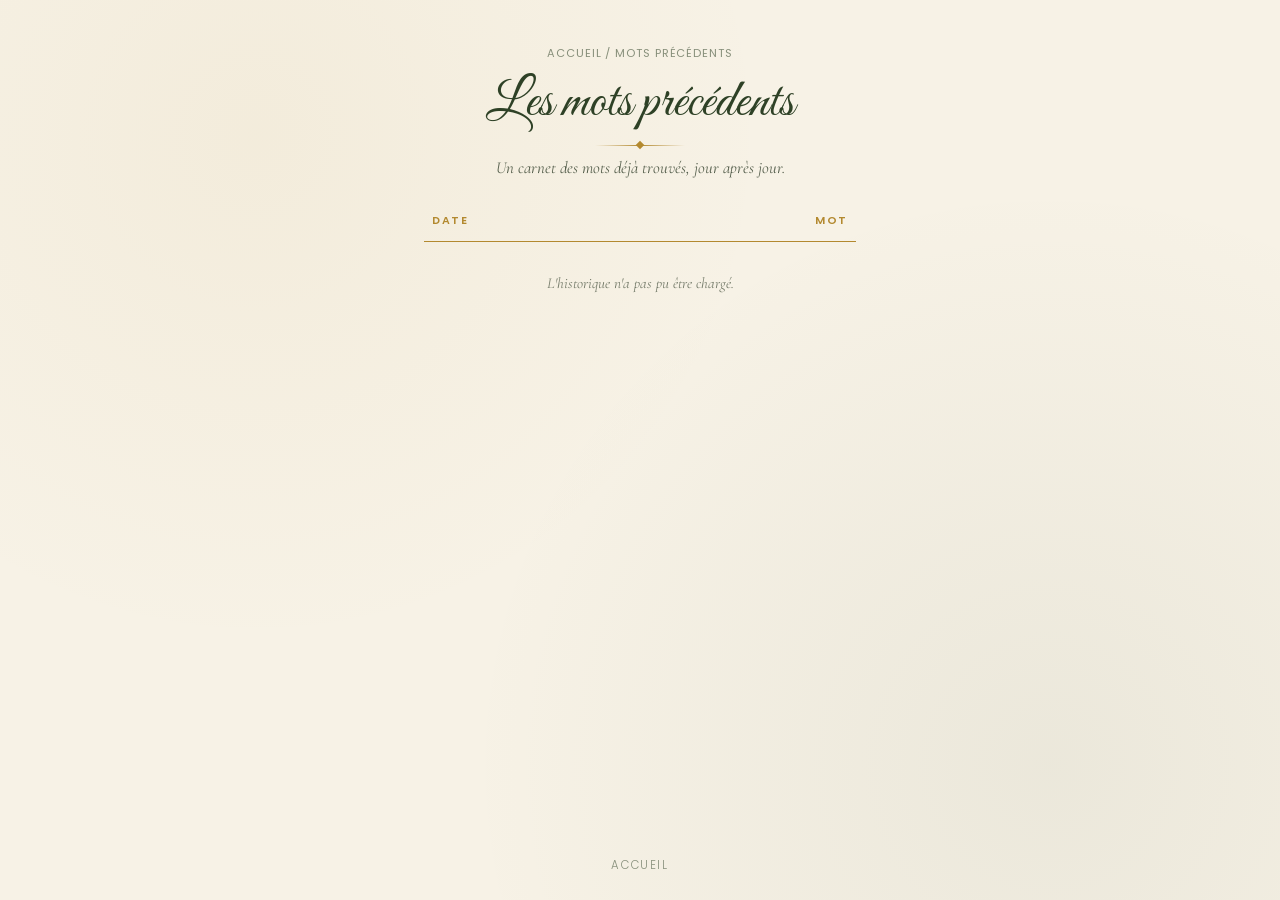
==== archives.html @ 416a00e5 "ajustements" ====
<!DOCTYPE html>
<html lang="fr">
<head>
    <meta charset="UTF-8" />
    <meta name="viewport" content="width=device-width, initial-scale=1.0" />
    <title>Les mots précédents — Le Mot du Jour</title>
    <link rel="stylesheet" href="css/style.css" />
    <link rel="preconnect" href="https://fonts.googleapis.com">
    <link href="https://fonts.googleapis.com/css2?family=Great+Vibes&family=Cormorant+Garamond:ital,wght@0,400;0,500;0,600;1,400&family=Poppins:wght@300;400;600&display=swap" rel="stylesheet">
</head>
<body>

    <div class="page">

        <header class="entete entete--secondaire">
            <p class="fil-ariane"><a href="index.html">Accueil</a> / Mots précédents</p>
            <h1>Les mots précédents</h1>
            <div class="entete-separateur" aria-hidden="true"></div>
            <p class="entete-baseline">Un carnet des mots déjà trouvés, jour après jour.</p>
        </header>

        <main class="contenu-archives">

            <table class="tableau-archives">
                <thead>
                    <tr>
                        <th>Date</th>
                        <th>Mot</th>
                    </tr>
                </thead>
                <tbody id="corps-archives"></tbody>
            </table>

            <p id="message-vide" class="message-vide" hidden>Aucun mot précédent pour l'instant.</p>

        </main>

        <footer class="pied">
            <a href="index.html">Accueil</a>
        </footer>

    </div>

    <script type="module" src="js/archives.js"></script>

</body>
</html>
---- css/style.css ----
/* ==========================================================================
   LE MOT DU JOUR — feuille de style
   Palette : ivoire chaud, vert forêt profond, filet or
   ========================================================================== */

:root {
    --ivoire:        #f7f2e6;
    --ivoire-carte:  #fbf8f0;
    --vert-encre:    #22301c;
    --vert-fonce:    #2e4126;
    --vert-carte:    #3d5433;
    --or:            #b3892f;
    --or-clair:      #d9b969;
    --ombre:         rgba(34, 48, 28, 0.25);

    --police-signature: 'Great Vibes', cursive;
    --police-titre:      'Cormorant Garamond', serif;
    --police-texte:      'Poppins', sans-serif;
}

* { margin: 0; padding: 0; box-sizing: border-box; }

html { scroll-behavior: smooth; }

body {
    min-height: 100vh;
    background-color: var(--ivoire);
    background-image:
        radial-gradient(circle at 20% 15%, rgba(179, 137, 47, 0.06), transparent 40%),
        radial-gradient(circle at 82% 85%, rgba(46, 65, 38, 0.06), transparent 45%);
    color: var(--vert-encre);
    font-family: var(--police-texte);
    overflow-x: hidden;
}

.page {
    min-height: 100vh;
    display: flex;
    flex-direction: column;
}

/* ---------- En-tête ---------- */
.entete {
    position: relative;
    z-index: 10;
    text-align: center;
    padding: 3.5rem 1.5rem 1.5rem;
}

.entete-signature {
    font-family: var(--police-texte);
    font-weight: 300;
    font-size: 0.78rem;
    letter-spacing: 0.22em;
    text-transform: uppercase;
    color: var(--vert-fonce);
    opacity: 0.65;
    margin-bottom: 0.4rem;
}

.entete h1 {
    font-family: var(--police-signature);
    font-weight: 400;
    font-size: clamp(3rem, 8vw, 5rem);
    line-height: 1;
    color: var(--vert-fonce);
}

.entete-separateur {
    width: 90px;
    height: 1px;
    margin: 0.9rem auto 0.7rem;
    background: linear-gradient(90deg, transparent, var(--or) 50%, transparent);
    position: relative;
}

.entete-separateur::before {
    content: "";
    position: absolute;
    top: 50%;
    left: 50%;
    width: 6px;
    height: 6px;
    transform: translate(-50%, -50%) rotate(45deg);
    background: var(--or);
}

.entete-baseline {
    font-family: var(--police-titre);
    font-style: italic;
    font-size: 1.05rem;
    color: var(--vert-encre);
    opacity: 0.75;
    margin-top: 0.6rem;
}

/* ---------- Démo : aperçu d'une partie ---------- */
.demo {
    position: relative;
    z-index: 10;
    display: flex;
    flex-direction: column;
    align-items: center;
    padding: 0 1.5rem 1rem;
}

.demo-etiquette {
    font-family: var(--police-titre);
    font-style: italic;
    font-size: 0.9rem;
    color: var(--vert-encre);
    opacity: 0.6;
    margin-bottom: 0.9rem;
}

.demo-carte {
    width: 100%;
    max-width: 380px;
    background-color: var(--ivoire-carte);
    border: 1px solid var(--or);
    border-radius: 2px;
    padding: 1.1rem 1.3rem;
    box-shadow: 0 10px 24px var(--ombre);
    display: flex;
    flex-direction: column;
    gap: 0.65rem;
}

.demo-ligne {
    display: grid;
    grid-template-columns: 2.6rem 1fr 5rem 3.4rem;
    align-items: center;
    gap: 0.7rem;
    font-family: var(--police-texte);
    font-size: 0.78rem;
    opacity: 0;
    animation: apparaitre 0.5s ease forwards;
}

.demo-ligne:nth-child(1) { animation-delay: 0.15s; }
.demo-ligne:nth-child(2) { animation-delay: 0.45s; }
.demo-ligne:nth-child(3) { animation-delay: 0.75s; }
.demo-ligne:nth-child(4) { animation-delay: 1.05s; }

@keyframes apparaitre {
    from { opacity: 0; transform: translateY(6px); }
    to   { opacity: 1; transform: translateY(0); }
}

.demo-rang {
    font-weight: 600;
    color: var(--vert-fonce);
    opacity: 0.55;
    text-align: right;
}

.demo-mot {
    font-family: var(--police-titre);
    font-weight: 600;
    font-size: 1rem;
    color: var(--vert-encre);
    text-transform: lowercase;
}

.demo-jauge {
    position: relative;
    height: 6px;
    border-radius: 3px;
    background-color: rgba(46, 65, 38, 0.12);
    overflow: hidden;
}

.demo-jauge-remplissage {
    position: absolute;
    inset: 0;
    width: var(--valeur);
    border-radius: 3px;
    background-color: #6f8a9c;
    transition: width 0.3s ease;
}

.demo-ligne--tiede .demo-jauge-remplissage { background-color: var(--or-clair); }
.demo-ligne--chaud .demo-jauge-remplissage { background-color: var(--or); }
.demo-ligne--trouve .demo-jauge-remplissage {
    background-color: #7a9b4e;
    box-shadow: 0 0 6px rgba(122, 155, 78, 0.6);
}

.demo-froid {
    font-size: 0.68rem;
    letter-spacing: 0.06em;
    text-transform: uppercase;
    text-align: right;
    color: var(--vert-fonce);
    opacity: 0.5;
}

.demo-ligne--tiede .demo-froid { color: #a3781c; opacity: 0.85; }
.demo-ligne--chaud .demo-froid { color: var(--or); opacity: 1; font-weight: 600; }
.demo-ligne--trouve .demo-froid { color: #4f6b34; opacity: 1; font-weight: 600; }

@media (max-width: 460px) {
    .demo-ligne { grid-template-columns: 2.2rem 1fr 3.6rem; }
    .demo-froid { display: none; }
}

@media (prefers-reduced-motion: reduce) {
    .demo-ligne {
        opacity: 1;
        animation: none;
    }
}

/* ---------- Pages secondaires (règles, etc.) ---------- */
.fil-ariane {
    font-family: var(--police-texte);
    font-size: 0.7rem;
    letter-spacing: 0.08em;
    text-transform: uppercase;
    color: var(--vert-fonce);
    opacity: 0.55;
    margin-bottom: 0.9rem;
}

.fil-ariane a {
    color: var(--vert-fonce);
    text-decoration: none;
    border-bottom: 1px solid transparent;
}

.fil-ariane a:hover {
    border-color: var(--or);
}

.entete--secondaire {
    padding: 2.8rem 1.5rem 1.2rem;
}

.entete--secondaire h1 {
    font-size: clamp(2.4rem, 6vw, 3.4rem);
}

.contenu-regles {
    flex: 1;
    width: 100%;
    max-width: 640px;
    margin: 0 auto;
    padding: 1rem 1.5rem 4rem;
}

.liste-regles {
    list-style: none;
    display: flex;
    flex-direction: column;
    gap: 1.9rem;
    margin-bottom: 3rem;
}

.liste-regles li {
    display: grid;
    grid-template-columns: 2.4rem 1fr;
    gap: 1.1rem;
}

.regle-numero {
    font-family: var(--police-titre);
    font-size: 1.3rem;
    font-weight: 600;
    color: var(--or);
    opacity: 0.8;
    line-height: 1.4;
}

.liste-regles h2 {
    font-family: var(--police-titre);
    font-weight: 600;
    font-size: 1.25rem;
    color: var(--vert-fonce);
    margin-bottom: 0.3rem;
}

.liste-regles p {
    font-size: 0.9rem;
    line-height: 1.6;
    opacity: 0.85;
}

.regle-exemple {
    text-align: center;
}

.regle-exemple h2 {
    font-family: var(--police-titre);
    font-weight: 600;
    font-size: 1.25rem;
    color: var(--vert-fonce);
    margin-bottom: 0.5rem;
}

.regle-exemple > p {
    font-size: 0.9rem;
    opacity: 0.8;
    margin-bottom: 1.4rem;
}

.regle-exemple .demo-carte {
    margin: 0 auto;
    text-align: left;
}

.regle-exemple .demo-ligne {
    opacity: 1;
    animation: none;
}

/* ---------- Page de jeu ---------- */
.contenu-jeu {
    flex: 1;
    width: 100%;
    max-width: 420px;
    margin: 0 auto;
    padding: 1rem 1.5rem 4rem;
    display: flex;
    flex-direction: column;
    align-items: center;
    gap: 1.3rem;
}

.formulaire-essai {
    display: flex;
    gap: 0.6rem;
    width: 100%;
}

.formulaire-essai input {
    flex: 1;
    min-width: 0;
    padding: 0.75rem 1rem;
    border: 1px solid var(--or);
    border-radius: 2px;
    background-color: var(--ivoire-carte);
    font-family: var(--police-texte);
    font-size: 0.9rem;
    color: var(--vert-encre);
}

.formulaire-essai input:focus {
    outline: 2px solid var(--or);
    outline-offset: 2px;
}

.formulaire-essai button {
    padding: 0.75rem 1.3rem;
    border: none;
    border-radius: 2px;
    background-color: var(--vert-fonce);
    color: var(--ivoire-carte);
    font-family: var(--police-texte);
    font-size: 0.75rem;
    font-weight: 600;
    letter-spacing: 0.08em;
    text-transform: uppercase;
    cursor: pointer;
    transition: background-color 0.2s ease;
}

.formulaire-essai button:hover {
    background-color: var(--vert-carte);
}

.message-jeu {
    font-family: var(--police-titre);
    font-style: italic;
    font-size: 0.95rem;
    color: var(--vert-fonce);
    text-align: center;
    min-height: 1.3em;
}

.message-jeu.trouve {
    font-style: normal;
    font-weight: 600;
    color: var(--or);
}

.liste-essais {
    width: 100%;
    min-height: 90px;
}

.liste-essais:empty::before {
    content: "Vos essais apparaîtront ici.";
    display: block;
    text-align: center;
    font-family: var(--police-titre);
    font-style: italic;
    font-size: 0.9rem;
    color: var(--vert-encre);
    opacity: 0.5;
    padding: 0.6rem 0;
}

/* ---------- Page archives ---------- */
.contenu-archives {
    flex: 1;
    width: 100%;
    max-width: 480px;
    margin: 0 auto;
    padding: 1rem 1.5rem 4rem;
}

.tableau-archives {
    width: 100%;
    border-collapse: collapse;
}

.tableau-archives thead th {
    font-family: var(--police-texte);
    font-size: 0.68rem;
    font-weight: 600;
    letter-spacing: 0.14em;
    text-transform: uppercase;
    color: var(--or);
    text-align: left;
    padding: 0 0.5rem 0.7rem;
    border-bottom: 1px solid var(--or);
}

.tableau-archives thead th:last-child,
.tableau-archives tbody .archive-mot {
    text-align: right;
}

.tableau-archives tbody tr {
    border-bottom: 1px solid rgba(46, 65, 38, 0.15);
    transition: background-color 0.2s ease;
}

.tableau-archives tbody tr:hover {
    background-color: rgba(179, 137, 47, 0.08);
}

.tableau-archives td {
    padding: 0.85rem 0.5rem;
}

.archive-date {
    font-family: var(--police-texte);
    font-size: 0.82rem;
    color: var(--vert-encre);
    opacity: 0.6;
    letter-spacing: 0.03em;
}

.archive-mot {
    font-family: var(--police-titre);
    font-weight: 600;
    font-size: 1.15rem;
    color: var(--vert-fonce);
    text-transform: lowercase;
}

.message-vide {
    text-align: center;
    font-family: var(--police-titre);
    font-style: italic;
    font-size: 0.95rem;
    color: var(--vert-encre);
    opacity: 0.6;
    padding: 2rem 0;
}

/* ---------- Scène principale ---------- */
.scene {
    position: relative;
    flex: 1;
    display: flex;
    align-items: center;
    justify-content: center;
    padding: 1.5rem 2rem 3rem;
}

.halo {
    position: absolute;
    top: 50%;
    left: 50%;
    width: 480px;
    height: 480px;
    transform: translate(-50%, -50%);
    background: radial-gradient(circle, rgba(217, 185, 105, 0.25) 0%, transparent 68%);
    filter: blur(4px);
    animation: respirer 6s ease-in-out infinite;
    pointer-events: none;
}

@keyframes respirer {
    0%, 100% { opacity: 0.55; transform: translate(-50%, -50%) scale(1); }
    50%      { opacity: 0.9;  transform: translate(-50%, -50%) scale(1.06); }
}

.rangee-cartes {
    position: relative;
    display: flex;
    align-items: center;
    justify-content: center;
    gap: 1.75rem;
    width: 100%;
    max-width: 980px;
}

/* ---------- Cartes ---------- */
.carte {
    flex: 1;
    text-decoration: none;
    color: inherit;
    display: block;
    filter: drop-shadow(0 12px 18px var(--ombre));
    transition: transform 0.35s ease, filter 0.35s ease;
}

.carte:hover,
.carte:focus-visible {
    transform: translateY(-6px);
    filter: drop-shadow(0 18px 26px var(--ombre));
}

.carte:focus-visible {
    outline: 2px solid var(--or);
    outline-offset: 4px;
    border-radius: 4px;
}

.carte-cadre {
    position: relative;
    height: 100%;
    min-height: 260px;
    padding: 2.2rem 1.4rem;
    display: flex;
    flex-direction: column;
    align-items: center;
    justify-content: center;
    text-align: center;
    gap: 0.9rem;

    background-color: var(--vert-carte);
    border: 1px solid var(--or);
    clip-path: polygon(
        0 14px, 14px 14px, 14px 0,
        calc(100% - 14px) 0, calc(100% - 14px) 14px, 100% 14px,
        100% calc(100% - 14px), calc(100% - 14px) calc(100% - 14px), calc(100% - 14px) 100%,
        14px 100%, 14px calc(100% - 14px), 0 calc(100% - 14px)
    );
}

.carte-cadre::before {
    content: "";
    position: absolute;
    inset: 9px;
    border: 1px solid rgba(217, 185, 105, 0.45);
    pointer-events: none;
}

.carte h2 {
    font-family: var(--police-titre);
    font-weight: 500;
    font-size: 1.5rem;
    line-height: 1.25;
    color: var(--ivoire-carte);
}

.carte-note {
    font-size: 0.72rem;
    font-weight: 300;
    letter-spacing: 0.08em;
    text-transform: uppercase;
    color: var(--or-clair);
    opacity: 0.85;
}

.carte-gemme {
    width: 11px;
    height: 11px;
    border-radius: 50%;
    background: radial-gradient(circle at 35% 30%, var(--or-clair), var(--or) 70%);
    box-shadow: 0 0 8px rgba(217, 185, 105, 0.6);
}

/* La carte centrale porte davantage de poids visuel */
.carte--principale {
    flex: 1.15;
}

.carte--principale .carte-cadre {
    min-height: 300px;
    background-color: var(--vert-fonce);
}

.carte--principale .carte-gemme {
    width: 14px;
    height: 14px;
    animation: scintiller 3.2s ease-in-out infinite;
}

@keyframes scintiller {
    0%, 100% { box-shadow: 0 0 8px rgba(217, 185, 105, 0.6); }
    50%      { box-shadow: 0 0 16px rgba(217, 185, 105, 0.95); }
}

@media (max-width: 780px) {
    .rangee-cartes {
        flex-direction: column;
        gap: 1.25rem;
    }
    .carte, .carte--principale { flex: none; width: 100%; }
    .carte-cadre, .carte--principale .carte-cadre { min-height: 190px; }
}

/* ---------- Pied de page ---------- */
.pied {
    position: relative;
    z-index: 10;
    text-align: center;
    padding: 1.5rem;
}

.pied a {
    font-family: var(--police-texte);
    font-size: 0.72rem;
    font-weight: 300;
    letter-spacing: 0.14em;
    text-transform: uppercase;
    color: var(--vert-fonce);
    opacity: 0.55;
    text-decoration: none;
    border-bottom: 1px solid transparent;
    transition: opacity 0.2s ease, border-color 0.2s ease;
}

.pied a:hover {
    opacity: 0.9;
    border-color: var(--or);
}

/* ---------- Accessibilité : réduction de mouvement ---------- */
@media (prefers-reduced-motion: reduce) {
    .halo,
    .carte--principale .carte-gemme {
        animation: none;
    }
    .carte {
        transition: none;
    }
}
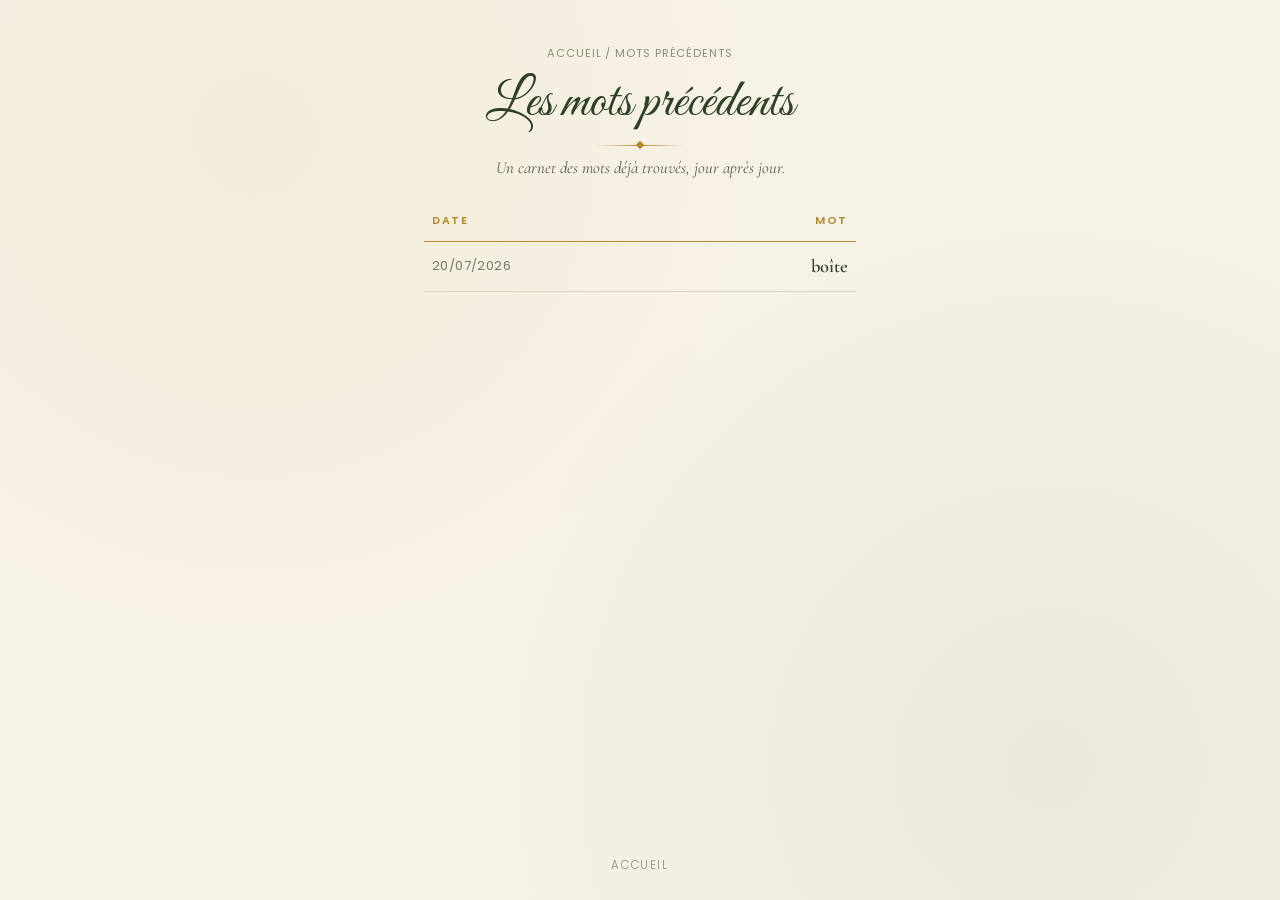
==== commit 83762dd7: "ajustements de fichiers" ====
--- a/archives.html
+++ b/archives.html
@@ -3,13 +3,13 @@
 <head>
     <meta charset="UTF-8" />
     <meta name="viewport" content="width=device-width, initial-scale=1.0" />
-    <title>Les mots précédents — Le Mot du Jour</title>
+    <title>Les mots précédents</title>
     <link rel="stylesheet" href="css/style.css" />
     <link rel="preconnect" href="https://fonts.googleapis.com">
     <link href="https://fonts.googleapis.com/css2?family=Great+Vibes&family=Cormorant+Garamond:ital,wght@0,400;0,500;0,600;1,400&family=Poppins:wght@300;400;600&display=swap" rel="stylesheet">
 </head>
+
 <body>
-
     <div class="page">
 
         <header class="entete entete--secondaire">
@@ -20,7 +20,6 @@
         </header>
 
         <main class="contenu-archives">
-
             <table class="tableau-archives">
                 <thead>
                     <tr>
@@ -30,9 +29,7 @@
                 </thead>
                 <tbody id="corps-archives"></tbody>
             </table>
-
             <p id="message-vide" class="message-vide" hidden>Aucun mot précédent pour l'instant.</p>
-
         </main>
 
         <footer class="pied">
--- a/css/style.css
+++ b/css/style.css
@@ -1,8 +1,3 @@
-/* ==========================================================================
-   LE MOT DU JOUR — feuille de style
-   Palette : ivoire chaud, vert forêt profond, filet or
-   ========================================================================== */
-
 :root {
     --ivoire:        #f7f2e6;
     --ivoire-carte:  #fbf8f0;
@@ -39,7 +34,7 @@
     flex-direction: column;
 }
 
-/* ---------- En-tête ---------- */
+/*En-tête*/
 .entete {
     position: relative;
     z-index: 10;
@@ -94,7 +89,7 @@
     margin-top: 0.6rem;
 }
 
-/* ---------- Démo : aperçu d'une partie ---------- */
+/*Démo : aperçu d'une partie*/
 .demo {
     position: relative;
     z-index: 10;
@@ -211,7 +206,7 @@
     }
 }
 
-/* ---------- Pages secondaires (règles, etc.) ---------- */
+/*Pages secondaires*/
 .fil-ariane {
     font-family: var(--police-texte);
     font-size: 0.7rem;
@@ -313,7 +308,7 @@
     animation: none;
 }
 
-/* ---------- Page de jeu ---------- */
+/*Page de jeu*/
 .contenu-jeu {
     flex: 1;
     width: 100%;
@@ -388,6 +383,11 @@
     min-height: 90px;
 }
 
+.liste-essais .demo-ligne {
+    opacity: 1;
+    animation: none;
+}
+
 .liste-essais:empty::before {
     content: "Vos essais apparaîtront ici.";
     display: block;
@@ -400,7 +400,7 @@
     padding: 0.6rem 0;
 }
 
-/* ---------- Page archives ---------- */
+/*Page archives*/
 .contenu-archives {
     flex: 1;
     width: 100%;
@@ -470,7 +470,7 @@
     padding: 2rem 0;
 }
 
-/* ---------- Scène principale ---------- */
+/*Scène principale*/
 .scene {
     position: relative;
     flex: 1;
@@ -508,7 +508,7 @@
     max-width: 980px;
 }
 
-/* ---------- Cartes ---------- */
+/*Cartes*/
 .carte {
     flex: 1;
     text-decoration: none;
@@ -585,7 +585,6 @@
     box-shadow: 0 0 8px rgba(217, 185, 105, 0.6);
 }
 
-/* La carte centrale porte davantage de poids visuel */
 .carte--principale {
     flex: 1.15;
 }
@@ -615,7 +614,7 @@
     .carte-cadre, .carte--principale .carte-cadre { min-height: 190px; }
 }
 
-/* ---------- Pied de page ---------- */
+/*Pied de page*/
 .pied {
     position: relative;
     z-index: 10;
@@ -641,7 +640,7 @@
     border-color: var(--or);
 }
 
-/* ---------- Accessibilité : réduction de mouvement ---------- */
+/*Accessibilité : réduction de mouvement*/
 @media (prefers-reduced-motion: reduce) {
     .halo,
     .carte--principale .carte-gemme {
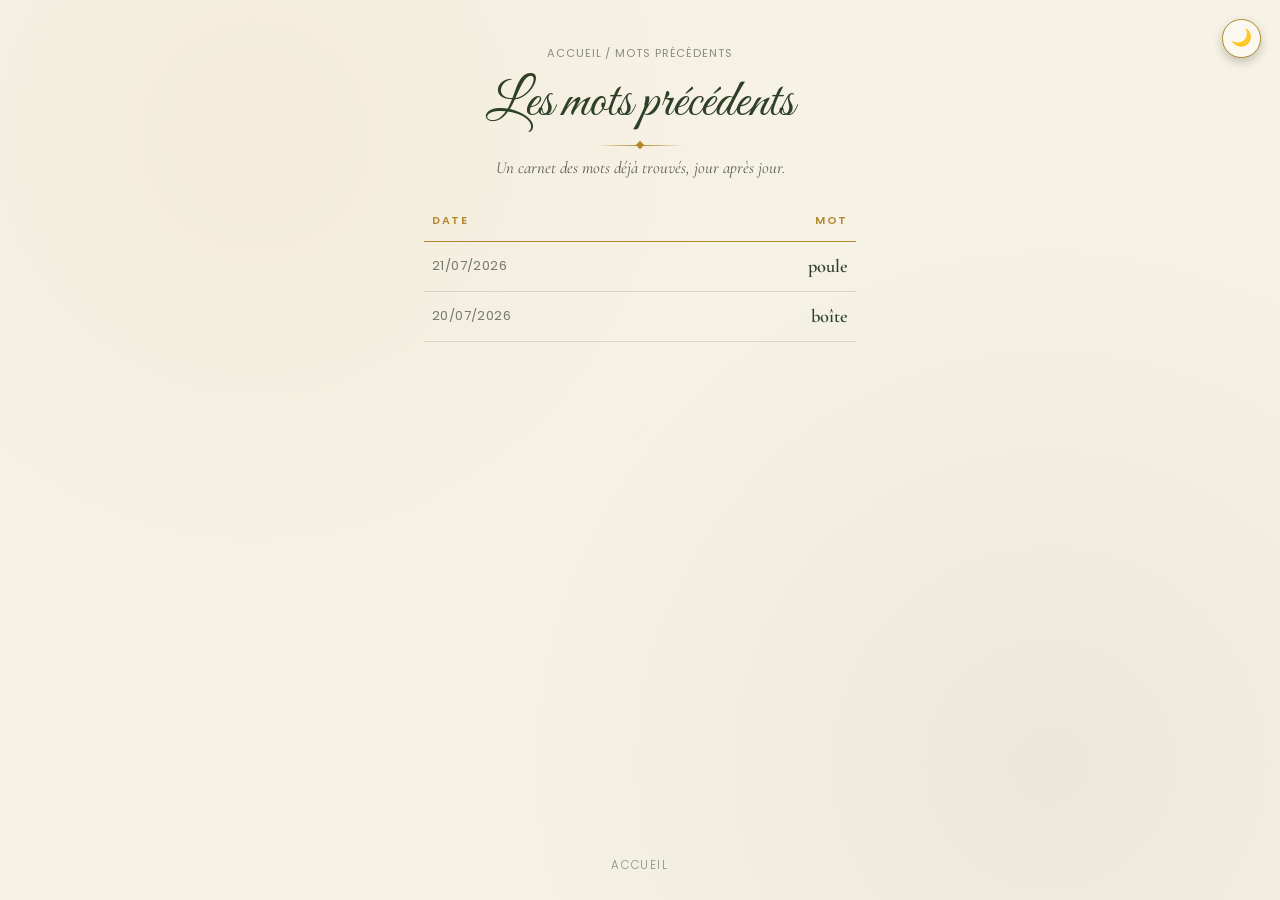
==== commit 43de38e5: "ajout du mode sombre" ====
--- a/archives.html
+++ b/archives.html
@@ -3,14 +3,17 @@
 <head>
     <meta charset="UTF-8" />
     <meta name="viewport" content="width=device-width, initial-scale=1.0" />
-    <title>Les mots précédents</title>
+    <title>Les mots précédents — Le Mot du Jour</title>
     <link rel="stylesheet" href="css/style.css" />
     <link rel="preconnect" href="https://fonts.googleapis.com">
     <link href="https://fonts.googleapis.com/css2?family=Great+Vibes&family=Cormorant+Garamond:ital,wght@0,400;0,500;0,600;1,400&family=Poppins:wght@300;400;600&display=swap" rel="stylesheet">
+    <script src="js/theme.js"></script>
 </head>
+<body>
 
-<body>
     <div class="page">
+
+        <button id="bouton-theme" class="bouton-theme" aria-label="Passer au thème sombre">🌙</button>
 
         <header class="entete entete--secondaire">
             <p class="fil-ariane"><a href="index.html">Accueil</a> / Mots précédents</p>
@@ -20,6 +23,7 @@
         </header>
 
         <main class="contenu-archives">
+
             <table class="tableau-archives">
                 <thead>
                     <tr>
@@ -29,7 +33,9 @@
                 </thead>
                 <tbody id="corps-archives"></tbody>
             </table>
+
             <p id="message-vide" class="message-vide" hidden>Aucun mot précédent pour l'instant.</p>
+
         </main>
 
         <footer class="pied">
--- a/css/style.css
+++ b/css/style.css
@@ -1,3 +1,8 @@
+/* ==========================================================================
+   LE MOT DU JOUR — feuille de style
+   Palette : ivoire chaud, vert forêt profond, filet or
+   ========================================================================== */
+
 :root {
     --ivoire:        #f7f2e6;
     --ivoire-carte:  #fbf8f0;
@@ -8,24 +13,87 @@
     --or-clair:      #d9b969;
     --ombre:         rgba(34, 48, 28, 0.25);
 
+    /* Rôles qui basculent entre thème clair et sombre (voir plus bas). Les
+       variables ci-dessus (--vert-fonce, --vert-carte, --or...) restent
+       fixes : elles servent de fond aux cartes/boutons vert forêt, qui
+       gardent la même teinte dans les deux thèmes. */
+    --fond-page:         var(--ivoire);
+    --fond-carte-claire: var(--ivoire-carte);
+    --texte-principal:   var(--vert-encre);
+    --texte-accent:      var(--vert-fonce);
+    --texte-sur-vert:    var(--ivoire-carte); /* texte posé sur un fond vert forêt, ne bascule jamais */
+    --piste-jauge:       rgba(46, 65, 38, 0.12);
+
     --police-signature: 'Great Vibes', cursive;
     --police-titre:      'Cormorant Garamond', serif;
     --police-texte:      'Poppins', sans-serif;
 }
 
+:root[data-theme="sombre"] {
+    --fond-page:         #171f14;
+    --fond-carte-claire: #212b1c;
+    --texte-principal:   #e8e3d3;
+    --texte-accent:      #e9dcae;
+    --or:                #c9a247;
+    --or-clair:          #e2c383;
+    --ombre:             rgba(0, 0, 0, 0.45);
+    --piste-jauge:       rgba(255, 255, 255, 0.1);
+}
+
 * { margin: 0; padding: 0; box-sizing: border-box; }
 
 html { scroll-behavior: smooth; }
 
 body {
     min-height: 100vh;
-    background-color: var(--ivoire);
+    background-color: var(--fond-page);
     background-image:
         radial-gradient(circle at 20% 15%, rgba(179, 137, 47, 0.06), transparent 40%),
         radial-gradient(circle at 82% 85%, rgba(46, 65, 38, 0.06), transparent 45%);
-    color: var(--vert-encre);
+    color: var(--texte-principal);
     font-family: var(--police-texte);
     overflow-x: hidden;
+    transition: background-color 0.25s ease, color 0.25s ease;
+}
+
+/* ---------- Bouton de bascule de thème ---------- */
+.bouton-theme {
+    position: fixed;
+    top: 1.2rem;
+    right: 1.2rem;
+    z-index: 50;
+    width: 2.4rem;
+    height: 2.4rem;
+    border-radius: 50%;
+    border: 1px solid var(--or);
+    background-color: var(--fond-carte-claire);
+    font-size: 1.05rem;
+    line-height: 1;
+    display: flex;
+    align-items: center;
+    justify-content: center;
+    cursor: pointer;
+    box-shadow: 0 4px 10px var(--ombre);
+    transition: transform 0.2s ease, background-color 0.25s ease;
+}
+
+.bouton-theme:hover {
+    transform: scale(1.08);
+}
+
+.bouton-theme:focus-visible {
+    outline: 2px solid var(--or);
+    outline-offset: 2px;
+}
+
+@media (max-width: 560px) {
+    .bouton-theme {
+        top: 0.8rem;
+        right: 0.8rem;
+        width: 2.1rem;
+        height: 2.1rem;
+        font-size: 0.95rem;
+    }
 }
 
 .page {
@@ -34,7 +102,7 @@
     flex-direction: column;
 }
 
-/*En-tête*/
+/* ---------- En-tête ---------- */
 .entete {
     position: relative;
     z-index: 10;
@@ -48,7 +116,7 @@
     font-size: 0.78rem;
     letter-spacing: 0.22em;
     text-transform: uppercase;
-    color: var(--vert-fonce);
+    color: var(--texte-accent);
     opacity: 0.65;
     margin-bottom: 0.4rem;
 }
@@ -58,7 +126,7 @@
     font-weight: 400;
     font-size: clamp(3rem, 8vw, 5rem);
     line-height: 1;
-    color: var(--vert-fonce);
+    color: var(--texte-accent);
 }
 
 .entete-separateur {
@@ -84,12 +152,12 @@
     font-family: var(--police-titre);
     font-style: italic;
     font-size: 1.05rem;
-    color: var(--vert-encre);
+    color: var(--texte-principal);
     opacity: 0.75;
     margin-top: 0.6rem;
 }
 
-/*Démo : aperçu d'une partie*/
+/* ---------- Démo : aperçu d'une partie ---------- */
 .demo {
     position: relative;
     z-index: 10;
@@ -103,7 +171,7 @@
     font-family: var(--police-titre);
     font-style: italic;
     font-size: 0.9rem;
-    color: var(--vert-encre);
+    color: var(--texte-principal);
     opacity: 0.6;
     margin-bottom: 0.9rem;
 }
@@ -111,7 +179,7 @@
 .demo-carte {
     width: 100%;
     max-width: 380px;
-    background-color: var(--ivoire-carte);
+    background-color: var(--fond-carte-claire);
     border: 1px solid var(--or);
     border-radius: 2px;
     padding: 1.1rem 1.3rem;
@@ -144,7 +212,7 @@
 
 .demo-rang {
     font-weight: 600;
-    color: var(--vert-fonce);
+    color: var(--texte-accent);
     opacity: 0.55;
     text-align: right;
 }
@@ -153,7 +221,7 @@
     font-family: var(--police-titre);
     font-weight: 600;
     font-size: 1rem;
-    color: var(--vert-encre);
+    color: var(--texte-principal);
     text-transform: lowercase;
 }
 
@@ -161,7 +229,7 @@
     position: relative;
     height: 6px;
     border-radius: 3px;
-    background-color: rgba(46, 65, 38, 0.12);
+    background-color: var(--piste-jauge);
     overflow: hidden;
 }
 
@@ -186,7 +254,7 @@
     letter-spacing: 0.06em;
     text-transform: uppercase;
     text-align: right;
-    color: var(--vert-fonce);
+    color: var(--texte-accent);
     opacity: 0.5;
 }
 
@@ -206,19 +274,19 @@
     }
 }
 
-/*Pages secondaires*/
+/* ---------- Pages secondaires (règles, etc.) ---------- */
 .fil-ariane {
     font-family: var(--police-texte);
     font-size: 0.7rem;
     letter-spacing: 0.08em;
     text-transform: uppercase;
-    color: var(--vert-fonce);
+    color: var(--texte-accent);
     opacity: 0.55;
     margin-bottom: 0.9rem;
 }
 
 .fil-ariane a {
-    color: var(--vert-fonce);
+    color: var(--texte-accent);
     text-decoration: none;
     border-bottom: 1px solid transparent;
 }
@@ -270,7 +338,7 @@
     font-family: var(--police-titre);
     font-weight: 600;
     font-size: 1.25rem;
-    color: var(--vert-fonce);
+    color: var(--texte-accent);
     margin-bottom: 0.3rem;
 }
 
@@ -280,6 +348,34 @@
     opacity: 0.85;
 }
 
+.liste-mentions {
+    list-style: none;
+    display: flex;
+    flex-direction: column;
+    gap: 1.6rem;
+    margin-top: 1.6rem;
+}
+
+.liste-mentions h2 {
+    font-family: var(--police-titre);
+    font-weight: 600;
+    font-size: 1.15rem;
+    color: var(--texte-accent);
+    margin-bottom: 0.3rem;
+}
+
+.liste-mentions p {
+    font-size: 0.9rem;
+    line-height: 1.6;
+    opacity: 0.85;
+}
+
+.contenu-regles > p {
+    font-size: 0.9rem;
+    line-height: 1.6;
+    opacity: 0.85;
+}
+
 .regle-exemple {
     text-align: center;
 }
@@ -288,7 +384,7 @@
     font-family: var(--police-titre);
     font-weight: 600;
     font-size: 1.25rem;
-    color: var(--vert-fonce);
+    color: var(--texte-accent);
     margin-bottom: 0.5rem;
 }
 
@@ -308,7 +404,7 @@
     animation: none;
 }
 
-/*Page de jeu*/
+/* ---------- Page de jeu ---------- */
 .contenu-jeu {
     flex: 1;
     width: 100%;
@@ -333,10 +429,10 @@
     padding: 0.75rem 1rem;
     border: 1px solid var(--or);
     border-radius: 2px;
-    background-color: var(--ivoire-carte);
+    background-color: var(--fond-carte-claire);
     font-family: var(--police-texte);
     font-size: 0.9rem;
-    color: var(--vert-encre);
+    color: var(--texte-principal);
 }
 
 .formulaire-essai input:focus {
@@ -349,7 +445,7 @@
     border: none;
     border-radius: 2px;
     background-color: var(--vert-fonce);
-    color: var(--ivoire-carte);
+    color: var(--texte-sur-vert);
     font-family: var(--police-texte);
     font-size: 0.75rem;
     font-weight: 600;
@@ -367,7 +463,7 @@
     font-family: var(--police-titre);
     font-style: italic;
     font-size: 0.95rem;
-    color: var(--vert-fonce);
+    color: var(--texte-accent);
     text-align: center;
     min-height: 1.3em;
 }
@@ -395,12 +491,12 @@
     font-family: var(--police-titre);
     font-style: italic;
     font-size: 0.9rem;
-    color: var(--vert-encre);
+    color: var(--texte-principal);
     opacity: 0.5;
     padding: 0.6rem 0;
 }
 
-/*Page archives*/
+/* ---------- Page archives ---------- */
 .contenu-archives {
     flex: 1;
     width: 100%;
@@ -447,7 +543,7 @@
 .archive-date {
     font-family: var(--police-texte);
     font-size: 0.82rem;
-    color: var(--vert-encre);
+    color: var(--texte-principal);
     opacity: 0.6;
     letter-spacing: 0.03em;
 }
@@ -456,7 +552,7 @@
     font-family: var(--police-titre);
     font-weight: 600;
     font-size: 1.15rem;
-    color: var(--vert-fonce);
+    color: var(--texte-accent);
     text-transform: lowercase;
 }
 
@@ -465,12 +561,12 @@
     font-family: var(--police-titre);
     font-style: italic;
     font-size: 0.95rem;
-    color: var(--vert-encre);
+    color: var(--texte-principal);
     opacity: 0.6;
     padding: 2rem 0;
 }
 
-/*Scène principale*/
+/* ---------- Scène principale ---------- */
 .scene {
     position: relative;
     flex: 1;
@@ -508,7 +604,7 @@
     max-width: 980px;
 }
 
-/*Cartes*/
+/* ---------- Cartes ---------- */
 .carte {
     flex: 1;
     text-decoration: none;
@@ -565,7 +661,7 @@
     font-weight: 500;
     font-size: 1.5rem;
     line-height: 1.25;
-    color: var(--ivoire-carte);
+    color: var(--texte-sur-vert);
 }
 
 .carte-note {
@@ -585,6 +681,7 @@
     box-shadow: 0 0 8px rgba(217, 185, 105, 0.6);
 }
 
+/* La carte centrale porte davantage de poids visuel */
 .carte--principale {
     flex: 1.15;
 }
@@ -614,7 +711,7 @@
     .carte-cadre, .carte--principale .carte-cadre { min-height: 190px; }
 }
 
-/*Pied de page*/
+/* ---------- Pied de page ---------- */
 .pied {
     position: relative;
     z-index: 10;
@@ -628,7 +725,7 @@
     font-weight: 300;
     letter-spacing: 0.14em;
     text-transform: uppercase;
-    color: var(--vert-fonce);
+    color: var(--texte-accent);
     opacity: 0.55;
     text-decoration: none;
     border-bottom: 1px solid transparent;
@@ -640,7 +737,7 @@
     border-color: var(--or);
 }
 
-/*Accessibilité : réduction de mouvement*/
+/* ---------- Accessibilité : réduction de mouvement ---------- */
 @media (prefers-reduced-motion: reduce) {
     .halo,
     .carte--principale .carte-gemme {
